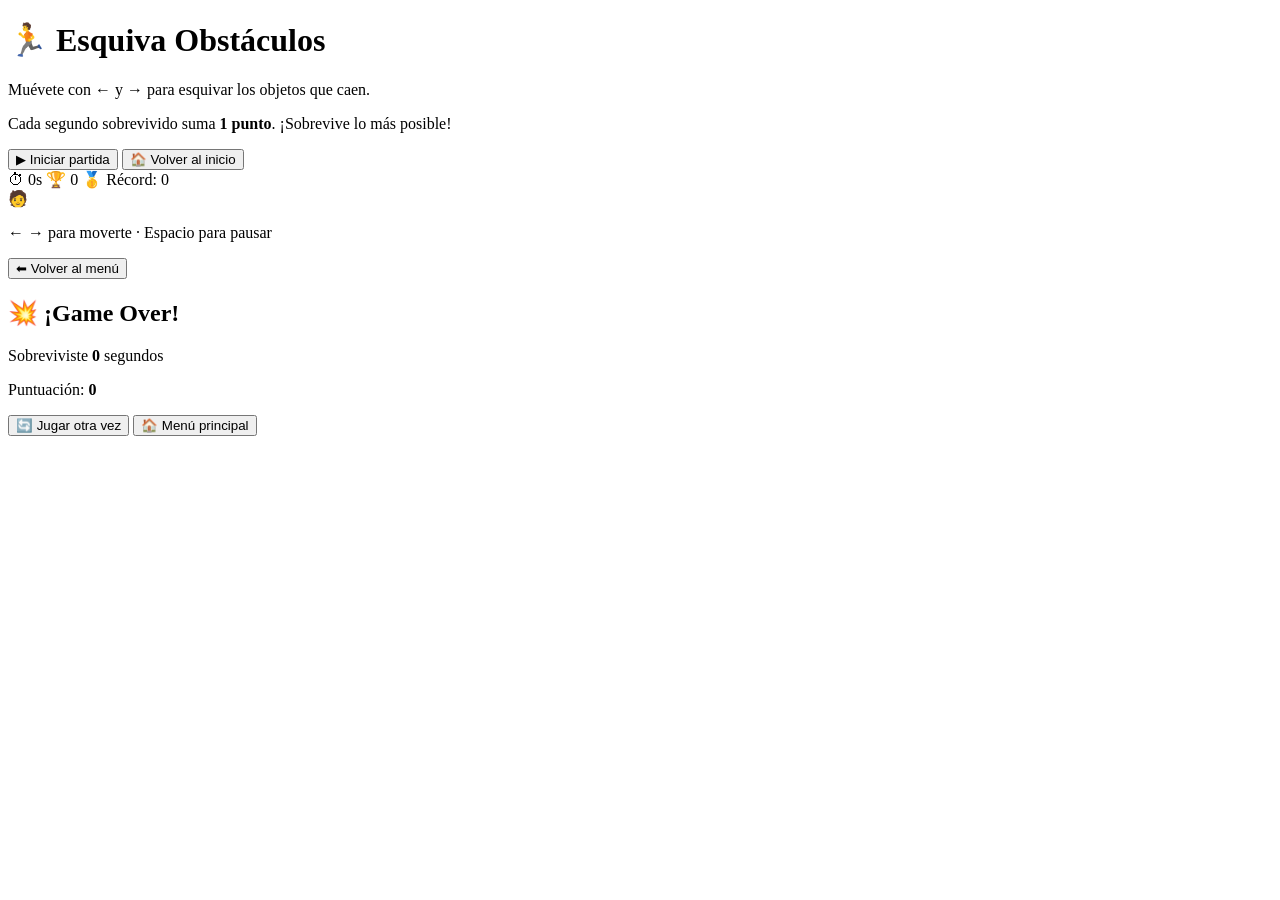
==== esquivar/index.html @ bdb32415 "Create index.html" ====
<!DOCTYPE html>
<html lang="es">
<head>
  <meta charset="UTF-8">
  <meta name="viewport" content="width=device-width, initial-scale=1.0">
  <title>Esquiva Obstáculos</title>
  <link rel="stylesheet" href="style.css">
</head>
<body>

  <!-- MENÚ -->
  <div id="menu" class="pantalla">
    <h1>🏃 Esquiva Obstáculos</h1>
    <p>Muévete con <strong>←</strong> y <strong>→</strong> para esquivar los objetos que caen.</p>
    <p>Cada segundo sobrevivido suma <strong>1 punto</strong>. ¡Sobrevive lo más posible!</p>
    <button onclick="iniciarJuego()">▶ Iniciar partida</button>
    <button onclick="window.location.href='../index.html'" class="btn-volver">🏠 Volver al inicio</button>
  </div>

  <!-- JUEGO -->
  <div id="juego" class="oculto">
    <div id="hud">
      <span>⏱ <span id="tiempo">0</span>s</span>
      <span>🏆 <span id="puntos">0</span></span>
      <span>🥇 Récord: <span id="record">0</span></span>
    </div>

    <div id="cancha">
      <div id="jugador">🧑</div>
      <!-- Los obstáculos se generan desde JavaScript -->
    </div>

    <p id="ayuda">← → para moverte · Espacio para pausar</p>
    <button id="btn-menu" onclick="volverAlMenu()">⬅ Volver al menú</button>
  </div>

  <!-- GAME OVER -->
  <div id="gameover" class="pantalla oculto">
    <h2>💥 ¡Game Over!</h2>
    <p>Sobreviviste <strong id="tiempo-final">0</strong> segundos</p>
    <p>Puntuación: <strong id="puntos-final">0</strong></p>
    <p id="mensaje-record"></p>
    <button onclick="iniciarJuego()">🔄 Jugar otra vez</button>
    <button onclick="volverAlMenu()">🏠 Menú principal</button>
  </div>

  <script src="script.js"></script>
</body>
</html>
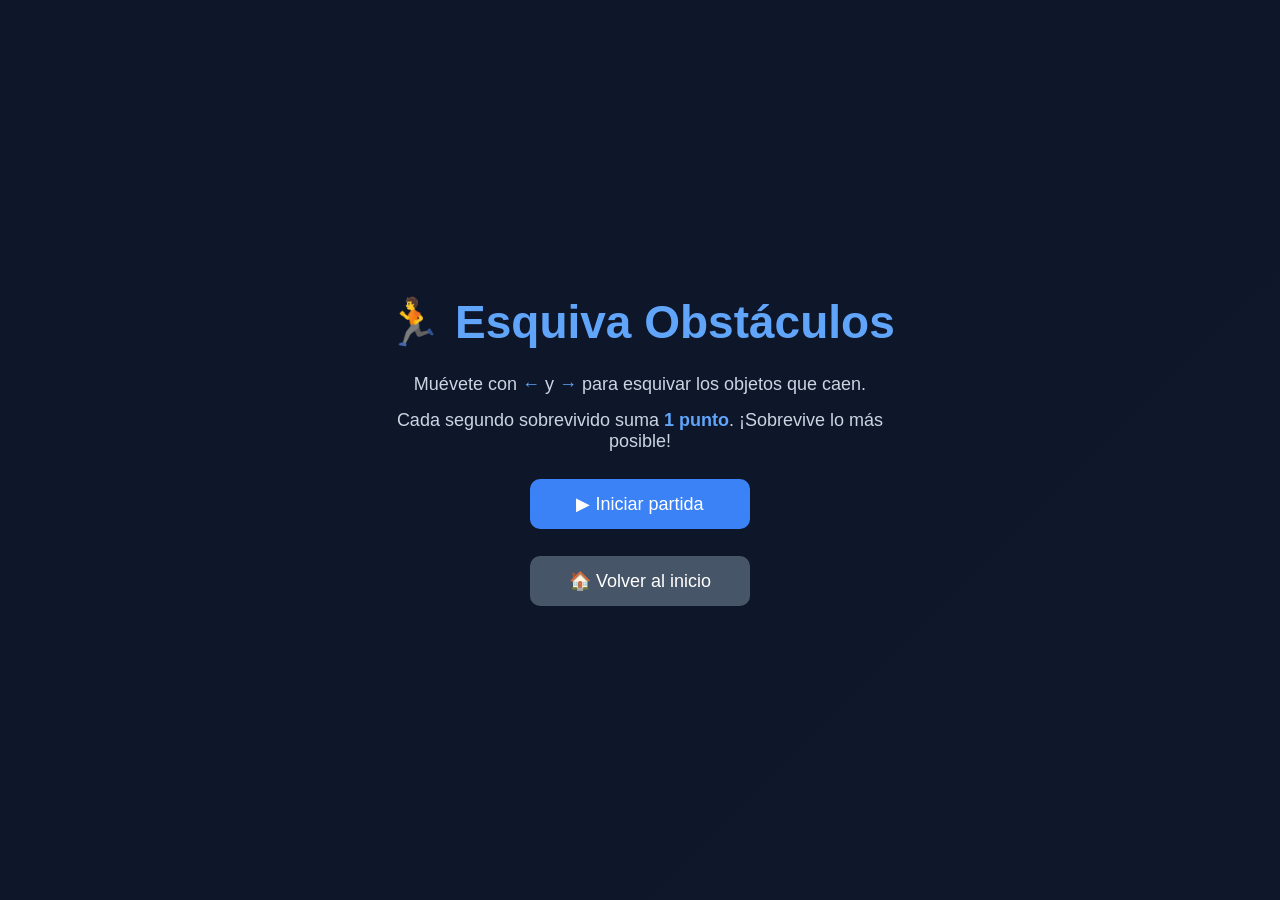
==== commit 66664aba: "Update index.html" ====
--- a/esquivar/index.html
+++ b/esquivar/index.html
@@ -1,4 +1,4 @@
-<!DOCTYPE html>
+<!DOCTYPE html> 
 <html lang="es">
 <head>
   <meta charset="UTF-8">
--- a/esquivar/style.css
+++ b/esquivar/style.css
@@ -0,0 +1,188 @@
+* {
+  box-sizing: border-box;
+  margin: 0;
+  padding: 0;
+}
+
+body {
+  font-family: 'Segoe UI', Arial, sans-serif;
+  background: linear-gradient(135deg, #0f172a, #1e293b);
+  color: white;
+  display: flex;
+  justify-content: center;
+  align-items: center;
+  min-height: 100vh;
+  padding: 20px;
+  overflow: hidden;
+}
+
+.oculto { display: none !important; }
+
+/* ====== PANTALLAS ====== */
+.pantalla {
+  position: fixed;
+  inset: 0;
+  background: rgba(15, 23, 42, 0.98);
+  display: flex;
+  flex-direction: column;
+  justify-content: center;
+  align-items: center;
+  gap: 15px;
+  z-index: 100;
+  padding: 20px;
+  text-align: center;
+}
+
+.pantalla h1 {
+  font-size: 46px;
+  margin-bottom: 10px;
+  color: #60a5fa;
+}
+
+.pantalla h2 {
+  font-size: 42px;
+  margin-bottom: 10px;
+  color: #f87171;
+}
+
+.pantalla p {
+  font-size: 18px;
+  color: #cbd5e1;
+  max-width: 500px;
+}
+
+.pantalla strong {
+  color: #60a5fa;
+}
+
+.pantalla button {
+  padding: 14px 32px;
+  font-size: 18px;
+  background: #3b82f6;
+  color: white;
+  border: none;
+  border-radius: 10px;
+  cursor: pointer;
+  transition: background 0.2s, transform 0.1s;
+  margin-top: 12px;
+  min-width: 220px;
+}
+
+.pantalla button:hover {
+  background: #2563eb;
+  transform: scale(1.03);
+}
+
+.btn-volver {
+  background: #475569 !important;
+}
+
+.btn-volver:hover {
+  background: #64748b !important;
+}
+
+/* ====== JUEGO ====== */
+#juego {
+  display: flex;
+  flex-direction: column;
+  align-items: center;
+  gap: 15px;
+}
+
+#hud {
+  display: flex;
+  gap: 30px;
+  font-size: 20px;
+  font-weight: bold;
+  color: #60a5fa;
+  background: #1e293b;
+  padding: 10px 25px;
+  border-radius: 10px;
+  border: 2px solid #334155;
+}
+
+#cancha {
+  position: relative;
+  width: 700px;
+  height: 500px;
+  background: linear-gradient(to bottom, #1e293b, #0f172a);
+  border: 3px solid #334155;
+  border-radius: 10px;
+  overflow: hidden;
+  box-shadow: 0 0 30px rgba(96, 165, 250, 0.2);
+}
+
+/* Líneas decorativas del suelo */
+#cancha::after {
+  content: "";
+  position: absolute;
+  bottom: 0;
+  left: 0;
+  right: 0;
+  height: 4px;
+  background: repeating-linear-gradient(
+    to right,
+    #60a5fa 0,
+    #60a5fa 20px,
+    transparent 20px,
+    transparent 40px
+  );
+  opacity: 0.4;
+}
+
+#jugador {
+  position: absolute;
+  width: 50px;
+  height: 50px;
+  font-size: 42px;
+  line-height: 50px;
+  text-align: center;
+  bottom: 20px;
+  left: 325px;
+  z-index: 10;
+  transition: transform 0.05s;
+}
+
+.obstaculo {
+  position: absolute;
+  width: 40px;
+  height: 40px;
+  font-size: 32px;
+  line-height: 40px;
+  text-align: center;
+  top: -50px;
+  z-index: 5;
+}
+
+#ayuda {
+  color: #94a3b8;
+  font-size: 14px;
+}
+
+#btn-menu {
+  padding: 8px 18px;
+  font-size: 14px;
+  background: #475569;
+  color: white;
+  border: none;
+  border-radius: 8px;
+  cursor: pointer;
+}
+
+#btn-menu:hover {
+  background: #64748b;
+}
+
+/* Responsive */
+@media (max-width: 780px) {
+  #cancha {
+    width: 90vw;
+    height: 65vw;
+    max-width: 700px;
+    max-height: 500px;
+  }
+
+  .pantalla h1 { font-size: 32px; }
+  .pantalla h2 { font-size: 30px; }
+  #hud { font-size: 15px; gap: 15px; padding: 8px 15px; }
+}
